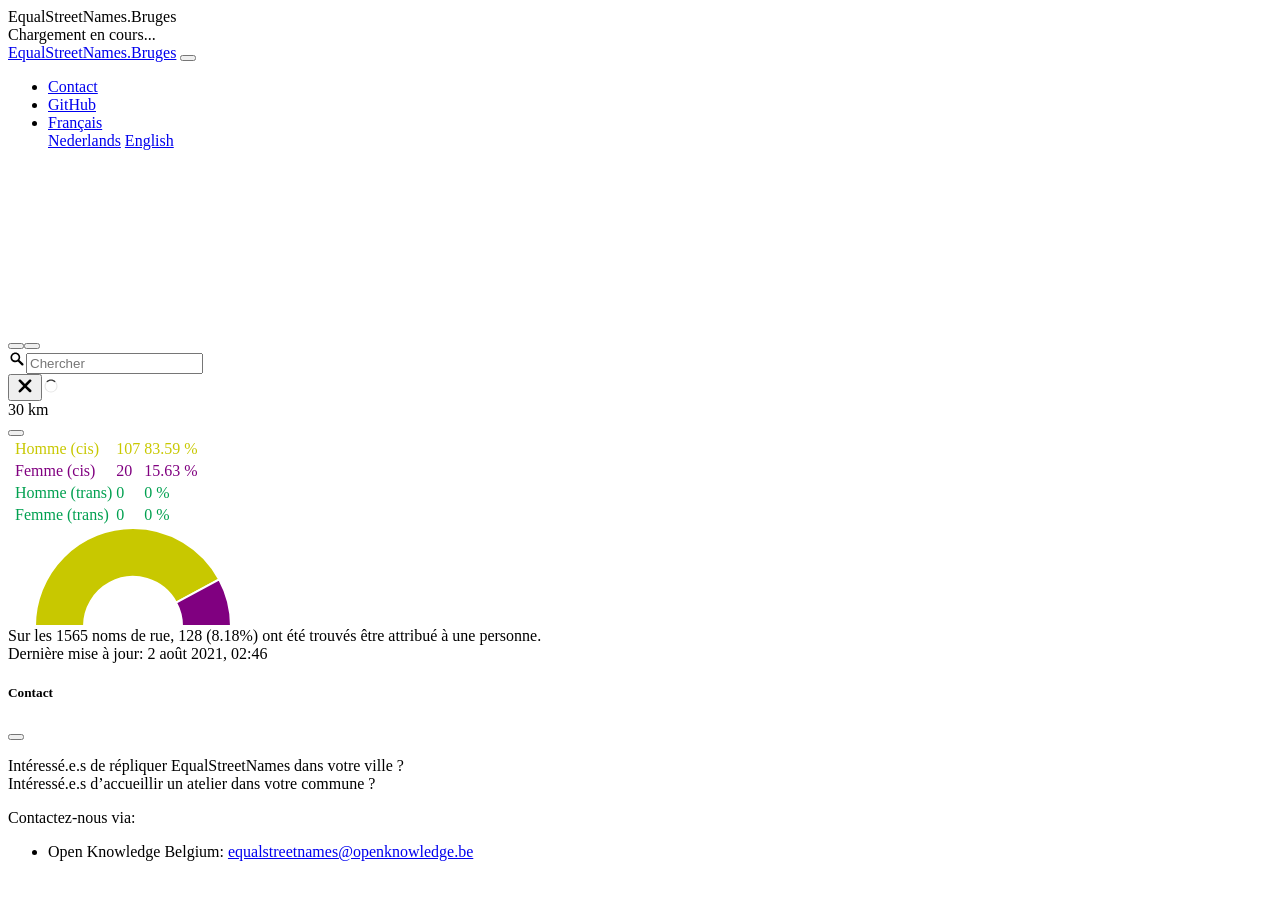
==== fr/index.html @ b842e7b5 "Deploying to gh-pages from  @ 2ec91b606bdc5ce982f45df770b51a2ca0545db8 🚀" ====
<!doctype html><html lang="fr"><head><meta charset="utf-8"><meta name="viewport" content="width=device-width, initial-scale=1, shrink-to-fit=no"><link rel="stylesheet" href="/en/index.495ff904.css"><link rel="stylesheet" href="/en/index.8d8e8152.css"><title>EqualStreetNames.Bruges</title></head><body> <div id="loader-wrapper"> <div id="loader-title">EqualStreetNames.Bruges</div> <div id="loader"></div> <div id="loader-status">Chargement en cours...</div> </div> <nav class="fixed-top navbar navbar-dark navbar-expand-lg"> <div class="container-fluid"> <a class="navbar-brand" href="https://equalstreetnames.org/">EqualStreetNames.Bruges</a> <button class="navbar-toggler" type="button" data-bs-toggle="collapse" data-bs-target="#navbarSupportedContent" aria-controls="navbarSupportedContent" aria-expanded="false" aria-label="Toggle navigation"> <span class="navbar-toggler-icon"></span> </button> <div class="collapse navbar-collapse" id="navbarSupportedContent"> <ul class="ms-auto navbar-nav"> <li class="nav-item"> <a class="nav-link" data-bs-toggle="modal" href="#contact"> <i class="fa-envelope fas"></i> Contact </a> </li> <li class="nav-item"> <a class="nav-link" target="_blank" href="https://github.com/EqualStreetNames/equalstreetnames/"> <i class="fa-github fab"></i> GitHub </a> </li> <li class="dropdown nav-item"> <a class="dropdown-toggle nav-link" data-bs-toggle="dropdown" href="#" role="button" aria-haspopup="true" aria-expanded="false">Français</a> <div class="dropdown-menu dropdown-menu-right"> <a class="dropdown-item" href="/nl/index.html">Nederlands</a> <a class="dropdown-item" href="/en/index.html">English</a> </div> </li> </ul> </div> </div> </nav> <main class="flex-fill"> <div id="map"></div> <div id="chart-overlay" class="d-none d-sm-block"> <div id="gender-chart"> <table id="gender-chart-legend" class="table table-borderless table-sm"> <tbody> <tr class="gender-chart-label" data-gender="m"> <td class="text-center"><i class="fa-lg fa-mars fas"></i></td> <td>Homme (cis)</td> <td class="gender-chart-count text-end"></td> <td class="gender-chart-pct text-end"></td> </tr> <tr class="gender-chart-label" data-gender="f"> <td class="text-center"><i class="fa-lg fa-venus fas"></i></td> <td>Femme (cis)</td> <td class="gender-chart-count text-end"></td> <td class="gender-chart-pct text-end"></td> </tr> <tr class="gender-chart-label" data-gender="mx"> <td class="text-center"><i class="fa-lg fa-transgender-alt fas"></i></td> <td>Homme (trans)</td> <td class="gender-chart-count text-end"></td> <td class="gender-chart-pct text-end"></td> </tr> <tr class="gender-chart-label" data-gender="fx"> <td class="text-center"><i class="fa-lg fa-transgender-alt fas"></i></td> <td>Femme (trans)</td> <td class="gender-chart-count text-end"></td> <td class="gender-chart-pct text-end"></td> </tr> </tbody> </table> <canvas width="250" height="100"></canvas> </div> <div id="count-information" class="small"> Sur les <span id="count-total"></span> noms de rue, <span id="count-person"></span> ont été trouvés être attribué à une personne. </div> <div class="mt-2 small text-muted"> Dernière mise à jour: <span id="last-update"></span> </div> </div> </main> <div id="contact" class="fade modal" tabindex="-1" role="dialog" aria-hidden="true"> <div class="modal-dialog modal-dialog-centered modal-lg" role="document"> <div class="modal-content"> <div class="modal-header"> <h5 class="modal-title"> <i class="fa-envelope fas"></i> Contact </h5> <button type="button" class="btn-close" data-bs-dismiss="modal" aria-label="Close"></button> </div> <div class="modal-body"> <p> Intéressé.e.s de répliquer EqualStreetNames dans votre ville ?<br> Intéressé.e.s d’accueillir un atelier dans votre commune ?<br> </p> <p> Contactez-nous via: </p><ul> <li> Open Knowledge Belgium: <a href="mailto:equalstreetnames@openknowledge.be">equalstreetnames@openknowledge.be</a> </li> </ul> <p></p> </div> </div> </div> </div> <script src="/nl/index.1e825a71.js"></script> </body></html>
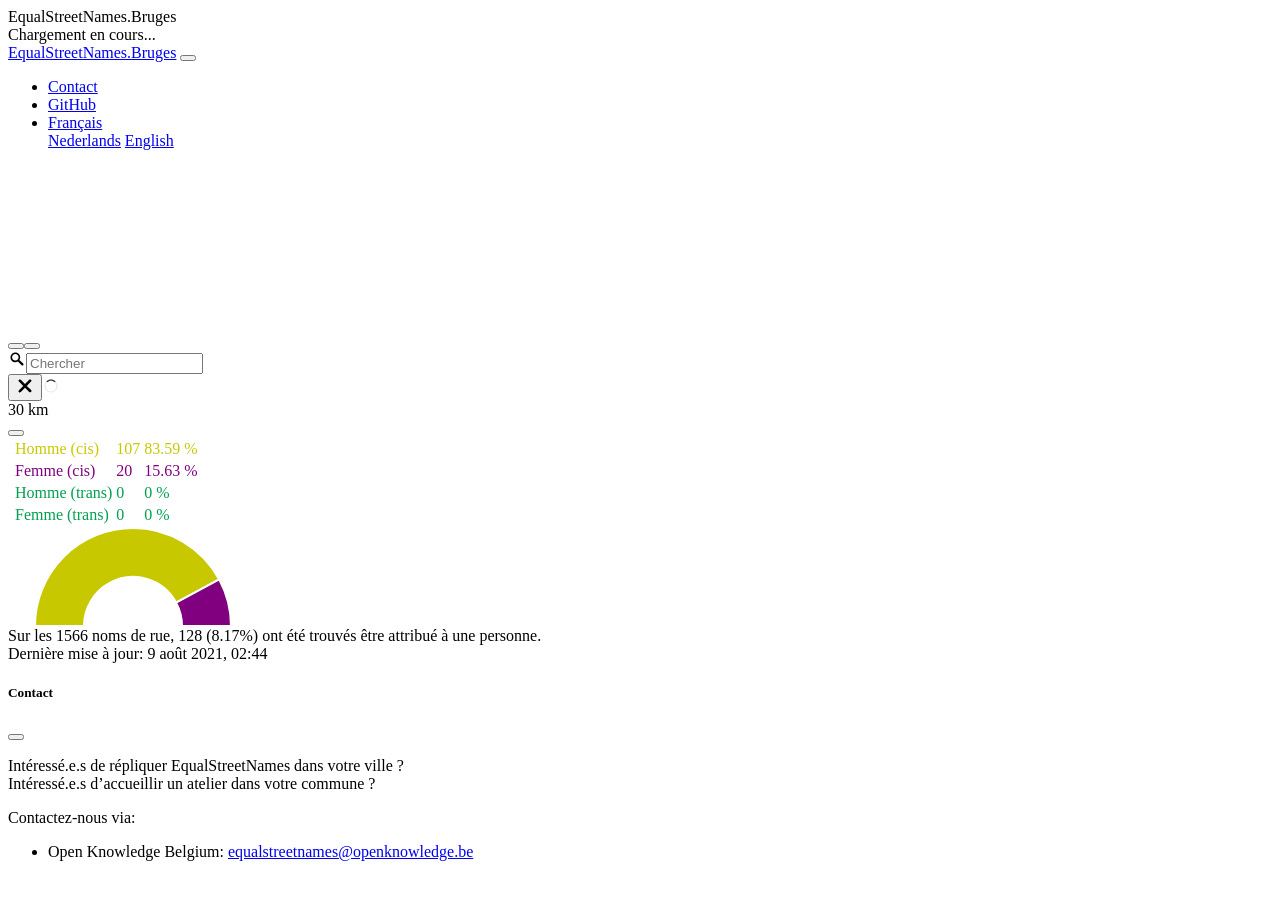
==== commit 6777de97: "Deploying to gh-pages from  @ d6675534bc1deee5c48625a1c8f5ca18e9971699 🚀" ====
--- a/fr/index.html
+++ b/fr/index.html
@@ -1 +1 @@
-<!doctype html><html lang="fr"><head><meta charset="utf-8"><meta name="viewport" content="width=device-width, initial-scale=1, shrink-to-fit=no"><link rel="stylesheet" href="/en/index.495ff904.css"><link rel="stylesheet" href="/en/index.8d8e8152.css"><title>EqualStreetNames.Bruges</title></head><body> <div id="loader-wrapper"> <div id="loader-title">EqualStreetNames.Bruges</div> <div id="loader"></div> <div id="loader-status">Chargement en cours...</div> </div> <nav class="fixed-top navbar navbar-dark navbar-expand-lg"> <div class="container-fluid"> <a class="navbar-brand" href="https://equalstreetnames.org/">EqualStreetNames.Bruges</a> <button class="navbar-toggler" type="button" data-bs-toggle="collapse" data-bs-target="#navbarSupportedContent" aria-controls="navbarSupportedContent" aria-expanded="false" aria-label="Toggle navigation"> <span class="navbar-toggler-icon"></span> </button> <div class="collapse navbar-collapse" id="navbarSupportedContent"> <ul class="ms-auto navbar-nav"> <li class="nav-item"> <a class="nav-link" data-bs-toggle="modal" href="#contact"> <i class="fa-envelope fas"></i> Contact </a> </li> <li class="nav-item"> <a class="nav-link" target="_blank" href="https://github.com/EqualStreetNames/equalstreetnames/"> <i class="fa-github fab"></i> GitHub </a> </li> <li class="dropdown nav-item"> <a class="dropdown-toggle nav-link" data-bs-toggle="dropdown" href="#" role="button" aria-haspopup="true" aria-expanded="false">Français</a> <div class="dropdown-menu dropdown-menu-right"> <a class="dropdown-item" href="/nl/index.html">Nederlands</a> <a class="dropdown-item" href="/en/index.html">English</a> </div> </li> </ul> </div> </div> </nav> <main class="flex-fill"> <div id="map"></div> <div id="chart-overlay" class="d-none d-sm-block"> <div id="gender-chart"> <table id="gender-chart-legend" class="table table-borderless table-sm"> <tbody> <tr class="gender-chart-label" data-gender="m"> <td class="text-center"><i class="fa-lg fa-mars fas"></i></td> <td>Homme (cis)</td> <td class="gender-chart-count text-end"></td> <td class="gender-chart-pct text-end"></td> </tr> <tr class="gender-chart-label" data-gender="f"> <td class="text-center"><i class="fa-lg fa-venus fas"></i></td> <td>Femme (cis)</td> <td class="gender-chart-count text-end"></td> <td class="gender-chart-pct text-end"></td> </tr> <tr class="gender-chart-label" data-gender="mx"> <td class="text-center"><i class="fa-lg fa-transgender-alt fas"></i></td> <td>Homme (trans)</td> <td class="gender-chart-count text-end"></td> <td class="gender-chart-pct text-end"></td> </tr> <tr class="gender-chart-label" data-gender="fx"> <td class="text-center"><i class="fa-lg fa-transgender-alt fas"></i></td> <td>Femme (trans)</td> <td class="gender-chart-count text-end"></td> <td class="gender-chart-pct text-end"></td> </tr> </tbody> </table> <canvas width="250" height="100"></canvas> </div> <div id="count-information" class="small"> Sur les <span id="count-total"></span> noms de rue, <span id="count-person"></span> ont été trouvés être attribué à une personne. </div> <div class="mt-2 small text-muted"> Dernière mise à jour: <span id="last-update"></span> </div> </div> </main> <div id="contact" class="fade modal" tabindex="-1" role="dialog" aria-hidden="true"> <div class="modal-dialog modal-dialog-centered modal-lg" role="document"> <div class="modal-content"> <div class="modal-header"> <h5 class="modal-title"> <i class="fa-envelope fas"></i> Contact </h5> <button type="button" class="btn-close" data-bs-dismiss="modal" aria-label="Close"></button> </div> <div class="modal-body"> <p> Intéressé.e.s de répliquer EqualStreetNames dans votre ville ?<br> Intéressé.e.s d’accueillir un atelier dans votre commune ?<br> </p> <p> Contactez-nous via: </p><ul> <li> Open Knowledge Belgium: <a href="mailto:equalstreetnames@openknowledge.be">equalstreetnames@openknowledge.be</a> </li> </ul> <p></p> </div> </div> </div> </div> <script src="/nl/index.1e825a71.js"></script> </body></html>+<!doctype html><html lang="fr"><head><meta charset="utf-8"><meta name="viewport" content="width=device-width, initial-scale=1, shrink-to-fit=no"><link rel="stylesheet" href="/en/index.495ff904.css"><link rel="stylesheet" href="/en/index.8d8e8152.css"><title>EqualStreetNames.Bruges</title></head><body> <div id="loader-wrapper"> <div id="loader-title">EqualStreetNames.Bruges</div> <div id="loader"></div> <div id="loader-status">Chargement en cours...</div> </div> <nav class="fixed-top navbar navbar-dark navbar-expand-lg"> <div class="container-fluid"> <a class="navbar-brand" href="https://equalstreetnames.org/">EqualStreetNames.Bruges</a> <button class="navbar-toggler" type="button" data-bs-toggle="collapse" data-bs-target="#navbarSupportedContent" aria-controls="navbarSupportedContent" aria-expanded="false" aria-label="Toggle navigation"> <span class="navbar-toggler-icon"></span> </button> <div class="collapse navbar-collapse" id="navbarSupportedContent"> <ul class="ms-auto navbar-nav"> <li class="nav-item"> <a class="nav-link" data-bs-toggle="modal" href="#contact"> <i class="fa-envelope fas"></i> Contact </a> </li> <li class="nav-item"> <a class="nav-link" target="_blank" href="https://github.com/EqualStreetNames/equalstreetnames/"> <i class="fa-github fab"></i> GitHub </a> </li> <li class="dropdown nav-item"> <a class="dropdown-toggle nav-link" data-bs-toggle="dropdown" href="#" role="button" aria-haspopup="true" aria-expanded="false">Français</a> <div class="dropdown-menu dropdown-menu-right"> <a class="dropdown-item" href="/nl/index.html">Nederlands</a> <a class="dropdown-item" href="/en/index.html">English</a> </div> </li> </ul> </div> </div> </nav> <main class="flex-fill"> <div id="map"></div> <div id="chart-overlay" class="d-none d-sm-block"> <div id="gender-chart"> <table id="gender-chart-legend" class="table table-borderless table-sm"> <tbody> <tr class="gender-chart-label" data-gender="m"> <td class="text-center"><i class="fa-lg fa-mars fas"></i></td> <td>Homme (cis)</td> <td class="gender-chart-count text-end"></td> <td class="gender-chart-pct text-end"></td> </tr> <tr class="gender-chart-label" data-gender="f"> <td class="text-center"><i class="fa-lg fa-venus fas"></i></td> <td>Femme (cis)</td> <td class="gender-chart-count text-end"></td> <td class="gender-chart-pct text-end"></td> </tr> <tr class="gender-chart-label" data-gender="mx"> <td class="text-center"><i class="fa-lg fa-transgender-alt fas"></i></td> <td>Homme (trans)</td> <td class="gender-chart-count text-end"></td> <td class="gender-chart-pct text-end"></td> </tr> <tr class="gender-chart-label" data-gender="fx"> <td class="text-center"><i class="fa-lg fa-transgender-alt fas"></i></td> <td>Femme (trans)</td> <td class="gender-chart-count text-end"></td> <td class="gender-chart-pct text-end"></td> </tr> </tbody> </table> <canvas width="250" height="100"></canvas> </div> <div id="count-information" class="small"> Sur les <span id="count-total"></span> noms de rue, <span id="count-person"></span> ont été trouvés être attribué à une personne. </div> <div class="mt-2 small text-muted"> Dernière mise à jour: <span id="last-update"></span> </div> </div> </main> <div id="contact" class="fade modal" tabindex="-1" role="dialog" aria-hidden="true"> <div class="modal-dialog modal-dialog-centered modal-lg" role="document"> <div class="modal-content"> <div class="modal-header"> <h5 class="modal-title"> <i class="fa-envelope fas"></i> Contact </h5> <button type="button" class="btn-close" data-bs-dismiss="modal" aria-label="Close"></button> </div> <div class="modal-body"> <p> Intéressé.e.s de répliquer EqualStreetNames dans votre ville ?<br> Intéressé.e.s d’accueillir un atelier dans votre commune ?<br> </p> <p> Contactez-nous via: </p><ul> <li> Open Knowledge Belgium: <a href="mailto:equalstreetnames@openknowledge.be">equalstreetnames@openknowledge.be</a> </li> </ul> <p></p> </div> </div> </div> </div> <script src="/nl/index.39ca2431.js"></script> </body></html>
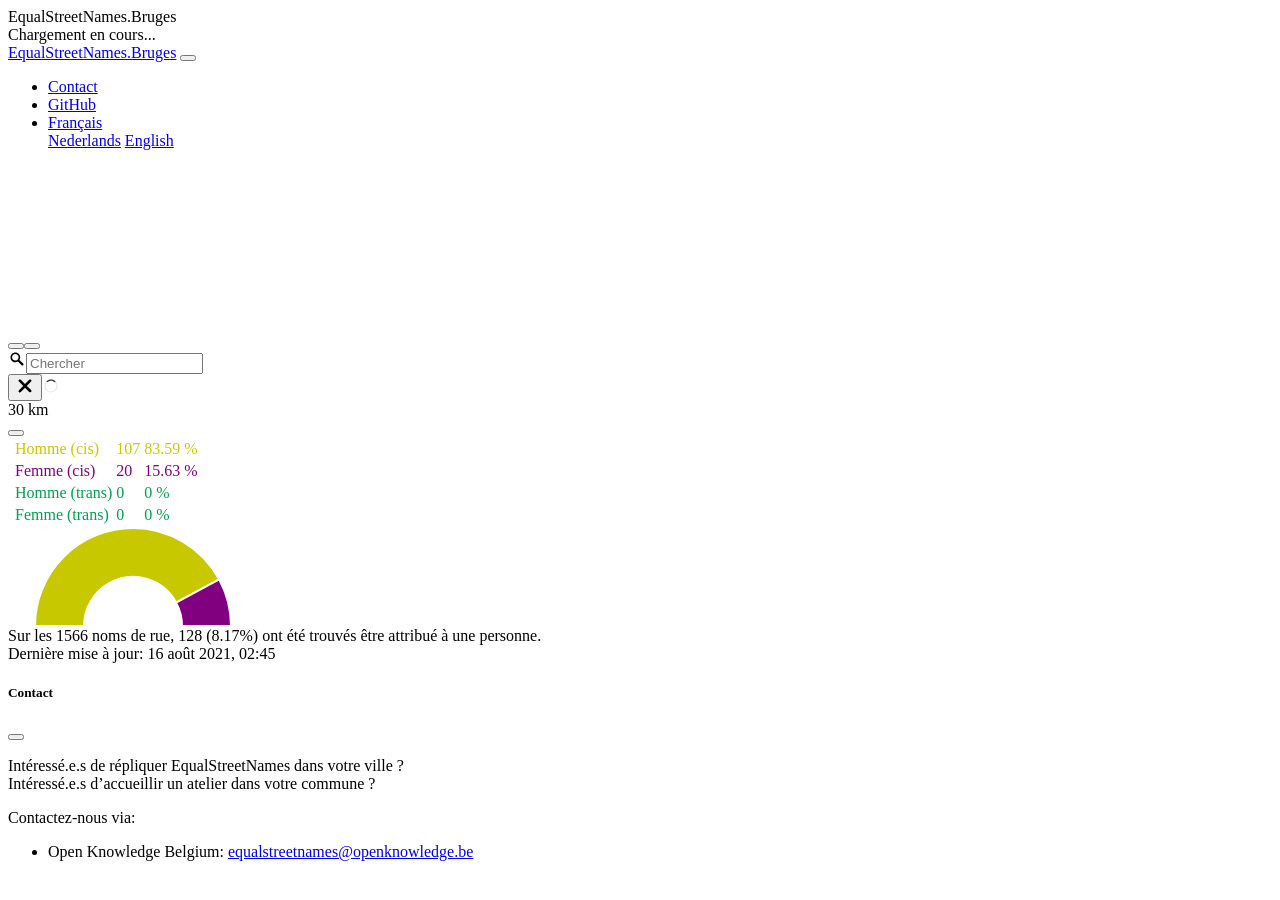
==== commit 9c26ca44: "Deploying to gh-pages from  @ b0766a04132b8d21b5e64a99f226f7d94060d7d6 🚀" ====
--- a/fr/index.html
+++ b/fr/index.html
@@ -1 +1 @@
-<!doctype html><html lang="fr"><head><meta charset="utf-8"><meta name="viewport" content="width=device-width, initial-scale=1, shrink-to-fit=no"><link rel="stylesheet" href="/en/index.495ff904.css"><link rel="stylesheet" href="/en/index.8d8e8152.css"><title>EqualStreetNames.Bruges</title></head><body> <div id="loader-wrapper"> <div id="loader-title">EqualStreetNames.Bruges</div> <div id="loader"></div> <div id="loader-status">Chargement en cours...</div> </div> <nav class="fixed-top navbar navbar-dark navbar-expand-lg"> <div class="container-fluid"> <a class="navbar-brand" href="https://equalstreetnames.org/">EqualStreetNames.Bruges</a> <button class="navbar-toggler" type="button" data-bs-toggle="collapse" data-bs-target="#navbarSupportedContent" aria-controls="navbarSupportedContent" aria-expanded="false" aria-label="Toggle navigation"> <span class="navbar-toggler-icon"></span> </button> <div class="collapse navbar-collapse" id="navbarSupportedContent"> <ul class="ms-auto navbar-nav"> <li class="nav-item"> <a class="nav-link" data-bs-toggle="modal" href="#contact"> <i class="fa-envelope fas"></i> Contact </a> </li> <li class="nav-item"> <a class="nav-link" target="_blank" href="https://github.com/EqualStreetNames/equalstreetnames/"> <i class="fa-github fab"></i> GitHub </a> </li> <li class="dropdown nav-item"> <a class="dropdown-toggle nav-link" data-bs-toggle="dropdown" href="#" role="button" aria-haspopup="true" aria-expanded="false">Français</a> <div class="dropdown-menu dropdown-menu-right"> <a class="dropdown-item" href="/nl/index.html">Nederlands</a> <a class="dropdown-item" href="/en/index.html">English</a> </div> </li> </ul> </div> </div> </nav> <main class="flex-fill"> <div id="map"></div> <div id="chart-overlay" class="d-none d-sm-block"> <div id="gender-chart"> <table id="gender-chart-legend" class="table table-borderless table-sm"> <tbody> <tr class="gender-chart-label" data-gender="m"> <td class="text-center"><i class="fa-lg fa-mars fas"></i></td> <td>Homme (cis)</td> <td class="gender-chart-count text-end"></td> <td class="gender-chart-pct text-end"></td> </tr> <tr class="gender-chart-label" data-gender="f"> <td class="text-center"><i class="fa-lg fa-venus fas"></i></td> <td>Femme (cis)</td> <td class="gender-chart-count text-end"></td> <td class="gender-chart-pct text-end"></td> </tr> <tr class="gender-chart-label" data-gender="mx"> <td class="text-center"><i class="fa-lg fa-transgender-alt fas"></i></td> <td>Homme (trans)</td> <td class="gender-chart-count text-end"></td> <td class="gender-chart-pct text-end"></td> </tr> <tr class="gender-chart-label" data-gender="fx"> <td class="text-center"><i class="fa-lg fa-transgender-alt fas"></i></td> <td>Femme (trans)</td> <td class="gender-chart-count text-end"></td> <td class="gender-chart-pct text-end"></td> </tr> </tbody> </table> <canvas width="250" height="100"></canvas> </div> <div id="count-information" class="small"> Sur les <span id="count-total"></span> noms de rue, <span id="count-person"></span> ont été trouvés être attribué à une personne. </div> <div class="mt-2 small text-muted"> Dernière mise à jour: <span id="last-update"></span> </div> </div> </main> <div id="contact" class="fade modal" tabindex="-1" role="dialog" aria-hidden="true"> <div class="modal-dialog modal-dialog-centered modal-lg" role="document"> <div class="modal-content"> <div class="modal-header"> <h5 class="modal-title"> <i class="fa-envelope fas"></i> Contact </h5> <button type="button" class="btn-close" data-bs-dismiss="modal" aria-label="Close"></button> </div> <div class="modal-body"> <p> Intéressé.e.s de répliquer EqualStreetNames dans votre ville ?<br> Intéressé.e.s d’accueillir un atelier dans votre commune ?<br> </p> <p> Contactez-nous via: </p><ul> <li> Open Knowledge Belgium: <a href="mailto:equalstreetnames@openknowledge.be">equalstreetnames@openknowledge.be</a> </li> </ul> <p></p> </div> </div> </div> </div> <script src="/nl/index.39ca2431.js"></script> </body></html>+<!doctype html><html lang="fr"><head><meta charset="utf-8"><meta name="viewport" content="width=device-width, initial-scale=1, shrink-to-fit=no"><link rel="stylesheet" href="/en/index.495ff904.css"><link rel="stylesheet" href="/en/index.8d8e8152.css"><title>EqualStreetNames.Bruges</title></head><body> <div id="loader-wrapper"> <div id="loader-title">EqualStreetNames.Bruges</div> <div id="loader"></div> <div id="loader-status">Chargement en cours...</div> </div> <nav class="fixed-top navbar navbar-dark navbar-expand-lg"> <div class="container-fluid"> <a class="navbar-brand" href="https://equalstreetnames.org/">EqualStreetNames.Bruges</a> <button class="navbar-toggler" type="button" data-bs-toggle="collapse" data-bs-target="#navbarSupportedContent" aria-controls="navbarSupportedContent" aria-expanded="false" aria-label="Toggle navigation"> <span class="navbar-toggler-icon"></span> </button> <div class="collapse navbar-collapse" id="navbarSupportedContent"> <ul class="ms-auto navbar-nav"> <li class="nav-item"> <a class="nav-link" data-bs-toggle="modal" href="#contact"> <i class="fa-envelope fas"></i> Contact </a> </li> <li class="nav-item"> <a class="nav-link" target="_blank" href="https://github.com/EqualStreetNames/equalstreetnames/"> <i class="fa-github fab"></i> GitHub </a> </li> <li class="dropdown nav-item"> <a class="dropdown-toggle nav-link" data-bs-toggle="dropdown" href="#" role="button" aria-haspopup="true" aria-expanded="false">Français</a> <div class="dropdown-menu dropdown-menu-right"> <a class="dropdown-item" href="/nl/index.html">Nederlands</a> <a class="dropdown-item" href="/en/index.html">English</a> </div> </li> </ul> </div> </div> </nav> <main class="flex-fill"> <div id="map"></div> <div id="chart-overlay" class="d-none d-sm-block"> <div id="gender-chart"> <table id="gender-chart-legend" class="table table-borderless table-sm"> <tbody> <tr class="gender-chart-label" data-gender="m"> <td class="text-center"><i class="fa-lg fa-mars fas"></i></td> <td>Homme (cis)</td> <td class="gender-chart-count text-end"></td> <td class="gender-chart-pct text-end"></td> </tr> <tr class="gender-chart-label" data-gender="f"> <td class="text-center"><i class="fa-lg fa-venus fas"></i></td> <td>Femme (cis)</td> <td class="gender-chart-count text-end"></td> <td class="gender-chart-pct text-end"></td> </tr> <tr class="gender-chart-label" data-gender="mx"> <td class="text-center"><i class="fa-lg fa-transgender-alt fas"></i></td> <td>Homme (trans)</td> <td class="gender-chart-count text-end"></td> <td class="gender-chart-pct text-end"></td> </tr> <tr class="gender-chart-label" data-gender="fx"> <td class="text-center"><i class="fa-lg fa-transgender-alt fas"></i></td> <td>Femme (trans)</td> <td class="gender-chart-count text-end"></td> <td class="gender-chart-pct text-end"></td> </tr> </tbody> </table> <canvas width="250" height="100"></canvas> </div> <div id="count-information" class="small"> Sur les <span id="count-total"></span> noms de rue, <span id="count-person"></span> ont été trouvés être attribué à une personne. </div> <div class="mt-2 small text-muted"> Dernière mise à jour: <span id="last-update"></span> </div> </div> </main> <div id="contact" class="fade modal" tabindex="-1" role="dialog" aria-hidden="true"> <div class="modal-dialog modal-dialog-centered modal-lg" role="document"> <div class="modal-content"> <div class="modal-header"> <h5 class="modal-title"> <i class="fa-envelope fas"></i> Contact </h5> <button type="button" class="btn-close" data-bs-dismiss="modal" aria-label="Close"></button> </div> <div class="modal-body"> <p> Intéressé.e.s de répliquer EqualStreetNames dans votre ville ?<br> Intéressé.e.s d’accueillir un atelier dans votre commune ?<br> </p> <p> Contactez-nous via: </p><ul> <li> Open Knowledge Belgium: <a href="mailto:equalstreetnames@openknowledge.be">equalstreetnames@openknowledge.be</a> </li> </ul> <p></p> </div> </div> </div> </div> <script src="/nl/index.5235855c.js"></script> </body></html>
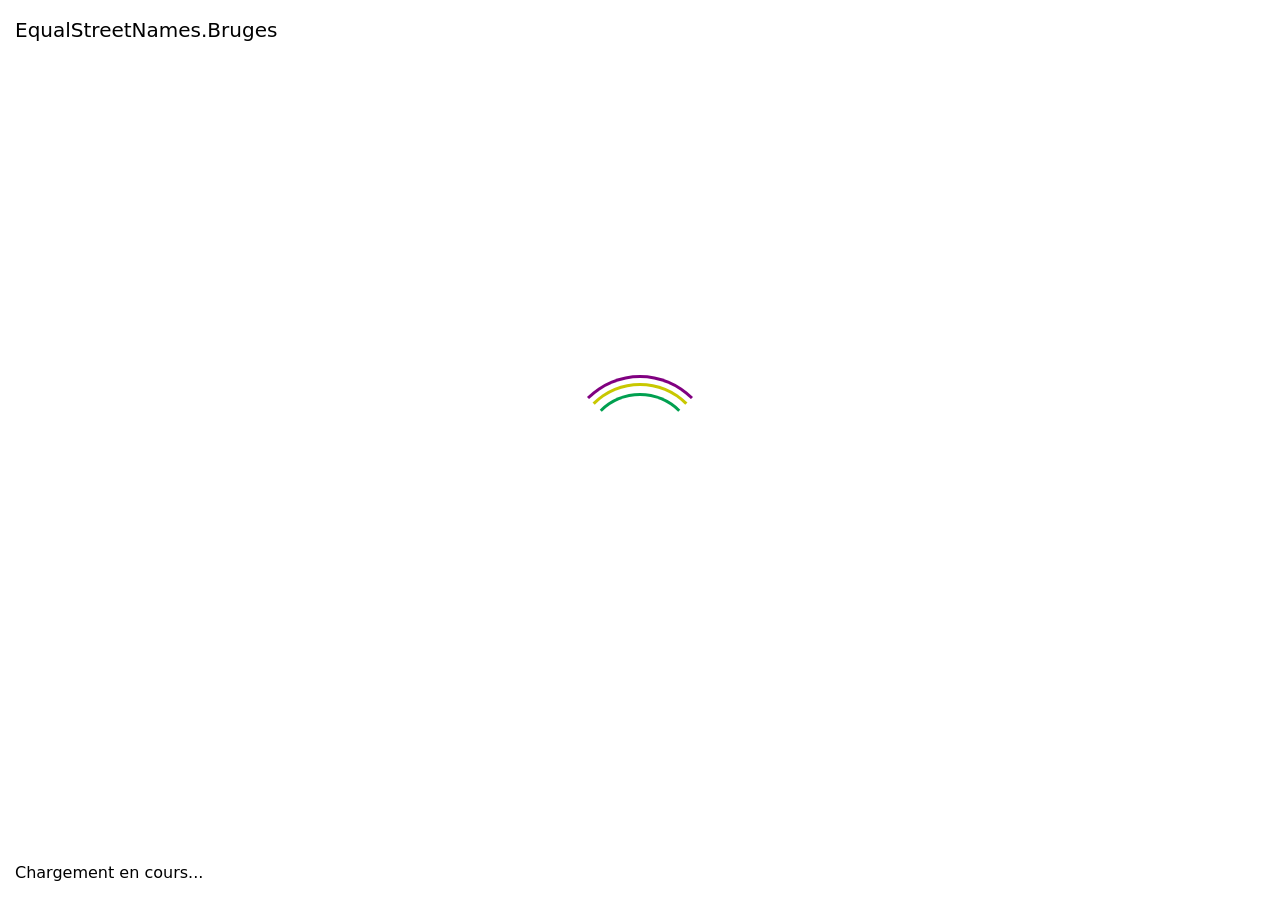
==== commit e6c2f274: "Deploying to gh-pages from  @ 4dfa1e780db5a90084eb929dcb7209573d16c423 🚀" ====
--- a/fr/index.html
+++ b/fr/index.html
@@ -1 +1 @@
-<!doctype html><html lang="fr"><head><meta charset="utf-8"><meta name="viewport" content="width=device-width, initial-scale=1, shrink-to-fit=no"><link rel="stylesheet" href="/en/index.495ff904.css"><link rel="stylesheet" href="/en/index.8d8e8152.css"><title>EqualStreetNames.Bruges</title></head><body> <div id="loader-wrapper"> <div id="loader-title">EqualStreetNames.Bruges</div> <div id="loader"></div> <div id="loader-status">Chargement en cours...</div> </div> <nav class="fixed-top navbar navbar-dark navbar-expand-lg"> <div class="container-fluid"> <a class="navbar-brand" href="https://equalstreetnames.org/">EqualStreetNames.Bruges</a> <button class="navbar-toggler" type="button" data-bs-toggle="collapse" data-bs-target="#navbarSupportedContent" aria-controls="navbarSupportedContent" aria-expanded="false" aria-label="Toggle navigation"> <span class="navbar-toggler-icon"></span> </button> <div class="collapse navbar-collapse" id="navbarSupportedContent"> <ul class="ms-auto navbar-nav"> <li class="nav-item"> <a class="nav-link" data-bs-toggle="modal" href="#contact"> <i class="fa-envelope fas"></i> Contact </a> </li> <li class="nav-item"> <a class="nav-link" target="_blank" href="https://github.com/EqualStreetNames/equalstreetnames/"> <i class="fa-github fab"></i> GitHub </a> </li> <li class="dropdown nav-item"> <a class="dropdown-toggle nav-link" data-bs-toggle="dropdown" href="#" role="button" aria-haspopup="true" aria-expanded="false">Français</a> <div class="dropdown-menu dropdown-menu-right"> <a class="dropdown-item" href="/nl/index.html">Nederlands</a> <a class="dropdown-item" href="/en/index.html">English</a> </div> </li> </ul> </div> </div> </nav> <main class="flex-fill"> <div id="map"></div> <div id="chart-overlay" class="d-none d-sm-block"> <div id="gender-chart"> <table id="gender-chart-legend" class="table table-borderless table-sm"> <tbody> <tr class="gender-chart-label" data-gender="m"> <td class="text-center"><i class="fa-lg fa-mars fas"></i></td> <td>Homme (cis)</td> <td class="gender-chart-count text-end"></td> <td class="gender-chart-pct text-end"></td> </tr> <tr class="gender-chart-label" data-gender="f"> <td class="text-center"><i class="fa-lg fa-venus fas"></i></td> <td>Femme (cis)</td> <td class="gender-chart-count text-end"></td> <td class="gender-chart-pct text-end"></td> </tr> <tr class="gender-chart-label" data-gender="mx"> <td class="text-center"><i class="fa-lg fa-transgender-alt fas"></i></td> <td>Homme (trans)</td> <td class="gender-chart-count text-end"></td> <td class="gender-chart-pct text-end"></td> </tr> <tr class="gender-chart-label" data-gender="fx"> <td class="text-center"><i class="fa-lg fa-transgender-alt fas"></i></td> <td>Femme (trans)</td> <td class="gender-chart-count text-end"></td> <td class="gender-chart-pct text-end"></td> </tr> </tbody> </table> <canvas width="250" height="100"></canvas> </div> <div id="count-information" class="small"> Sur les <span id="count-total"></span> noms de rue, <span id="count-person"></span> ont été trouvés être attribué à une personne. </div> <div class="mt-2 small text-muted"> Dernière mise à jour: <span id="last-update"></span> </div> </div> </main> <div id="contact" class="fade modal" tabindex="-1" role="dialog" aria-hidden="true"> <div class="modal-dialog modal-dialog-centered modal-lg" role="document"> <div class="modal-content"> <div class="modal-header"> <h5 class="modal-title"> <i class="fa-envelope fas"></i> Contact </h5> <button type="button" class="btn-close" data-bs-dismiss="modal" aria-label="Close"></button> </div> <div class="modal-body"> <p> Intéressé.e.s de répliquer EqualStreetNames dans votre ville ?<br> Intéressé.e.s d’accueillir un atelier dans votre commune ?<br> </p> <p> Contactez-nous via: </p><ul> <li> Open Knowledge Belgium: <a href="mailto:equalstreetnames@openknowledge.be">equalstreetnames@openknowledge.be</a> </li> </ul> <p></p> </div> </div> </div> </div> <script src="/nl/index.5235855c.js"></script> </body></html>+<!doctype html><html lang="fr"><head><meta charset="utf-8"><meta name="viewport" content="width=device-width, initial-scale=1, shrink-to-fit=no"><link rel="stylesheet" href="/en/index.2f43d3b4.css"><link rel="stylesheet" href="/en/index.81e8fa5c.css"><title>EqualStreetNames.Bruges</title></head><body> <div id="loader-wrapper"> <div id="loader-title">EqualStreetNames.Bruges</div> <div id="loader"></div> <div id="loader-status">Chargement en cours...</div> </div> <nav class="fixed-top navbar navbar-dark navbar-expand-lg"> <div class="container-fluid"> <a class="navbar-brand" href="https://equalstreetnames.org/">EqualStreetNames.Bruges</a> <button class="navbar-toggler" type="button" data-bs-toggle="collapse" data-bs-target="#navbarSupportedContent" aria-controls="navbarSupportedContent" aria-expanded="false" aria-label="Toggle navigation"> <span class="navbar-toggler-icon"></span> </button> <div class="collapse navbar-collapse" id="navbarSupportedContent"> <ul class="ms-auto navbar-nav"> <li class="nav-item"> <a class="nav-link" data-bs-toggle="modal" href="#contact"> <i class="fa-envelope fas"></i> Contact </a> </li> <li class="nav-item"> <a class="nav-link" target="_blank" href="https://github.com/EqualStreetNames/equalstreetnames/"> <i class="fa-github fab"></i> GitHub </a> </li> <li class="dropdown nav-item"> <a class="dropdown-toggle nav-link" data-bs-toggle="dropdown" href="#" role="button" aria-haspopup="true" aria-expanded="false">Français</a> <div class="dropdown-menu dropdown-menu-right"> <a class="dropdown-item" href="/nl/index.html">Nederlands</a> <a class="dropdown-item" href="/en/index.html">English</a> </div> </li> </ul> </div> </div> </nav> <main class="flex-fill"> <div id="map"></div> <div id="chart-overlay" class="d-none d-sm-block"> <div id="gender-chart"> <table id="gender-chart-legend" class="table table-borderless table-sm"> <tbody> <tr class="gender-chart-label" data-gender="m"> <td class="text-center"><i class="fa-lg fa-mars fas"></i></td> <td>Homme (cis)</td> <td class="gender-chart-count text-end"></td> <td class="gender-chart-pct text-end"></td> </tr> <tr class="gender-chart-label" data-gender="f"> <td class="text-center"><i class="fa-lg fa-venus fas"></i></td> <td>Femme (cis)</td> <td class="gender-chart-count text-end"></td> <td class="gender-chart-pct text-end"></td> </tr> <tr class="gender-chart-label" data-gender="mx"> <td class="text-center"><i class="fa-lg fa-transgender-alt fas"></i></td> <td>Homme (trans)</td> <td class="gender-chart-count text-end"></td> <td class="gender-chart-pct text-end"></td> </tr> <tr class="gender-chart-label" data-gender="fx"> <td class="text-center"><i class="fa-lg fa-transgender-alt fas"></i></td> <td>Femme (trans)</td> <td class="gender-chart-count text-end"></td> <td class="gender-chart-pct text-end"></td> </tr> </tbody> </table> <canvas width="250" height="100"></canvas> </div> <div id="count-information" class="small"> Sur les <span id="count-total"></span> noms de rue, <span id="count-person"></span> ont été trouvés être attribué à une personne. </div> <div class="mt-2 small text-muted"> Dernière mise à jour: <span id="last-update"></span> </div> </div> </main> <div id="contact" class="fade modal" tabindex="-1" role="dialog" aria-hidden="true"> <div class="modal-dialog modal-dialog-centered modal-lg" role="document"> <div class="modal-content"> <div class="modal-header"> <h5 class="modal-title"> <i class="fa-envelope fas"></i> Contact </h5> <button type="button" class="btn-close" data-bs-dismiss="modal" aria-label="Close"></button> </div> <div class="modal-body"> <p> Intéressé.e.s de répliquer EqualStreetNames dans votre ville ?<br> Intéressé.e.s d’accueillir un atelier dans votre commune ?<br> </p> <div> Contactez-nous via: <ul> <li> Open Knowledge Belgium: <a href="mailto:equalstreetnames@openknowledge.be">equalstreetnames@openknowledge.be</a> </li> </ul> </div> </div> </div> </div> </div> <script type="module" src="/nl/index.947b7b13.js"></script> </body></html>
--- a/en/index.81e8fa5c.css
+++ b/en/index.81e8fa5c.css
@@ -0,0 +1,2 @@
+
+/*# sourceMappingURL=index.81e8fa5c.css.map */
